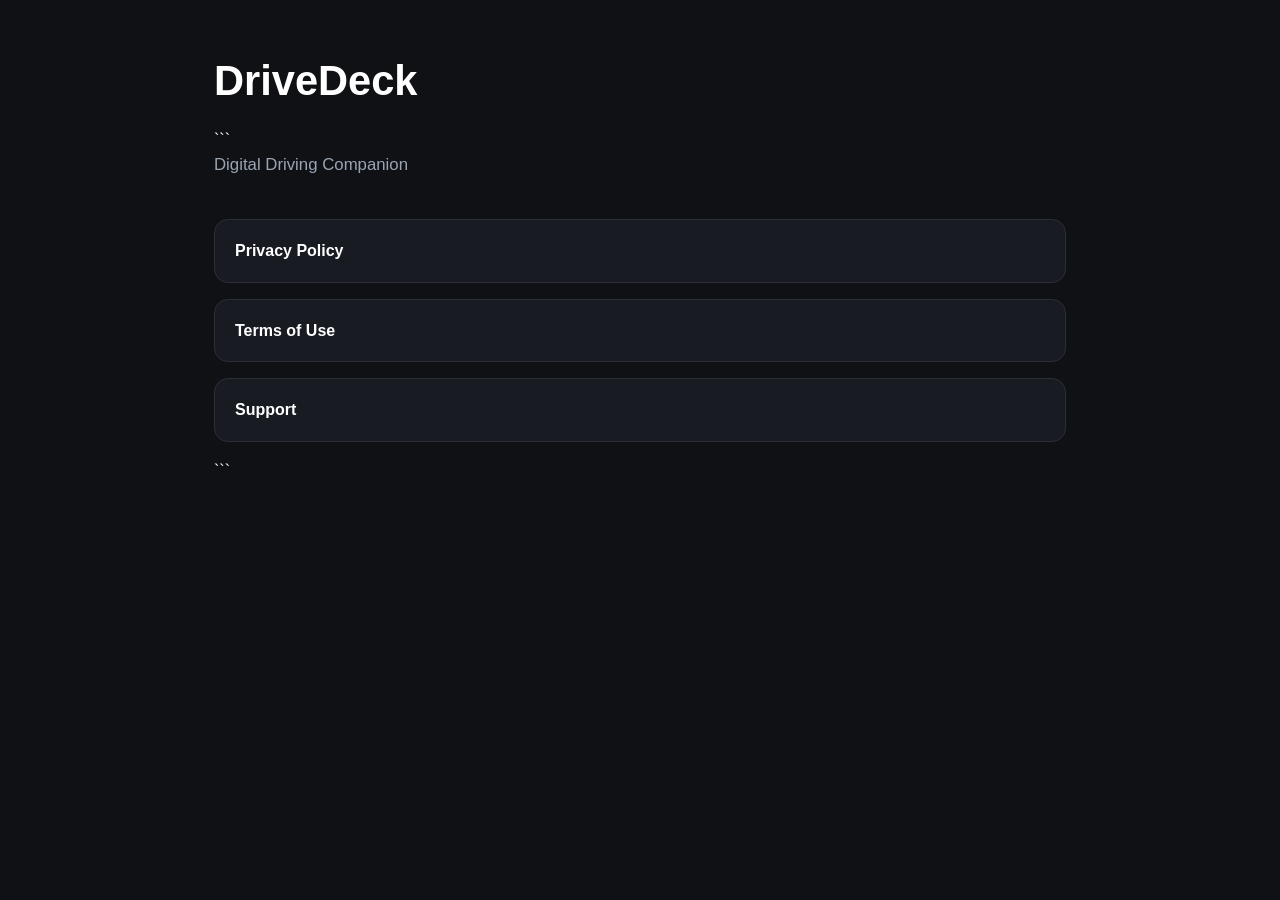
==== index.html @ dbd65eac "DriveDeck mandatory informations" ====
<!DOCTYPE html>

<html lang="en">
<head>
<meta charset="UTF-8">
<meta name="viewport" content="width=device-width, initial-scale=1.0">
<title>DriveDeck</title>
<link rel="stylesheet" href="style.css">
</head>
<body>

<div class="container">
    <h1>DriveDeck</h1>

```
<p class="subtitle">
    Digital Driving Companion
</p>

<div class="card">
    <a href="privacy.html">Privacy Policy</a>
</div>

<div class="card">
    <a href="terms.html">Terms of Use</a>
</div>

<div class="card">
    <a href="support.html">Support</a>
</div>
```

</div>

</body>
</html>
---- style.css ----
* {
  margin: 0;
  padding: 0;
  box-sizing: border-box;
  }

:root {
--background: #0f1115;
--surface: #181b22;
--surface-hover: #20242d;
--text: #ffffff;
--secondary: #9aa4b2;
--accent: #e53935;
--border: #2a2f3a;
}

body {
background: var(--background);
color: var(--text);
font-family: -apple-system, BlinkMacSystemFont, "SF Pro Display",
"Segoe UI", sans-serif;
line-height: 1.6;
}

.container {
max-width: 900px;
margin: 0 auto;
padding: 48px 24px;
}

h1 {
font-size: 2.6rem;
font-weight: 700;
margin-bottom: 12px;
}

h2 {
margin-top: 32px;
margin-bottom: 12px;
font-size: 1.3rem;
}

.subtitle {
color: var(--secondary);
margin-bottom: 40px;
font-size: 1.05rem;
}

p {
margin-bottom: 16px;
color: #e8eaed;
}

ul {
margin-left: 24px;
margin-bottom: 20px;
}

li {
margin-bottom: 8px;
}

.card {
background: var(--surface);
border: 1px solid var(--border);
border-radius: 14px;
padding: 18px 20px;
margin-bottom: 16px;
transition: 0.2s ease;
}

.card:hover {
background: var(--surface-hover);
}

.card a {
text-decoration: none;
color: var(--text);
font-weight: 600;
display: block;
}

.button {
display: inline-block;
padding: 12px 20px;
border-radius: 10px;
background: var(--accent);
color: white;
text-decoration: none;
font-weight: 600;
}

.footer {
margin-top: 48px;
color: var(--secondary);
font-size: 0.9rem;
text-align: center;
}

code {
background: var(--surface);
padding: 2px 6px;
border-radius: 4px;
}

a {
color: #ff6b6b;
}
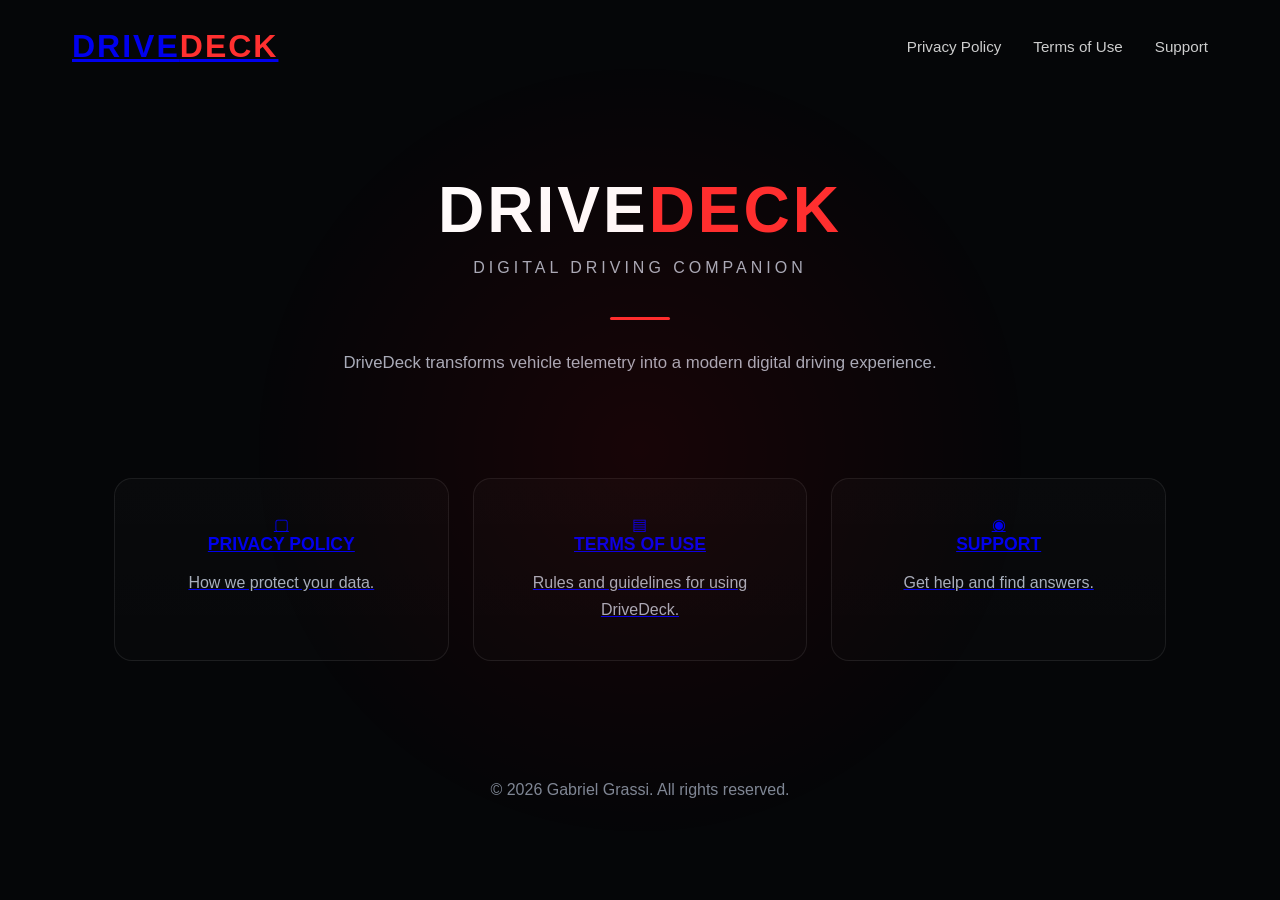
==== commit ef4f00e2: "Style update" ====
--- a/index.html
+++ b/index.html
@@ -1,36 +1,59 @@
 <!DOCTYPE html>
-
 <html lang="en">
 <head>
-<meta charset="UTF-8">
-<meta name="viewport" content="width=device-width, initial-scale=1.0">
-<title>DriveDeck</title>
-<link rel="stylesheet" href="style.css">
+  <meta charset="UTF-8" />
+  <meta name="viewport" content="width=device-width, initial-scale=1.0" />
+  <title>DriveDeck</title>
+  <link rel="stylesheet" href="style.css" />
+  <link rel="icon" type="image/png" href="favicon.png" />
 </head>
 <body>
 
-<div class="container">
-    <h1>DriveDeck</h1>
+  <nav class="navbar">
+    <a class="logo" href="index.html">DRIVE<span>DECK</span></a>
 
-```
-<p class="subtitle">
-    Digital Driving Companion
-</p>
+    <div class="nav-links">
+      <a href="privacy.html">Privacy Policy</a>
+      <a href="terms.html">Terms of Use</a>
+      <a href="support.html">Support</a>
+    </div>
+  </nav>
 
-<div class="card">
-    <a href="privacy.html">Privacy Policy</a>
-</div>
+  <main>
+    <section class="hero">
+      <h1>DRIVE<span>DECK</span></h1>
+      <p class="tagline">DIGITAL DRIVING COMPANION</p>
+      <div class="red-line"></div>
 
-<div class="card">
-    <a href="terms.html">Terms of Use</a>
-</div>
+      <p class="description">
+        DriveDeck transforms vehicle telemetry into a modern digital driving experience.
+      </p>
+    </section>
 
-<div class="card">
-    <a href="support.html">Support</a>
-</div>
-```
+    <section class="card-grid">
+      <a class="card" href="privacy.html">
+        <div class="card-icon">▢</div>
+        <h3>PRIVACY POLICY</h3>
+        <p>How we protect your data.</p>
+      </a>
 
-</div>
+      <a class="card" href="terms.html">
+        <div class="card-icon">▤</div>
+        <h3>TERMS OF USE</h3>
+        <p>Rules and guidelines for using DriveDeck.</p>
+      </a>
+
+      <a class="card" href="support.html">
+        <div class="card-icon">◉</div>
+        <h3>SUPPORT</h3>
+        <p>Get help and find answers.</p>
+      </a>
+    </section>
+  </main>
+
+  <footer class="footer">
+    © 2026 Gabriel Grassi. All rights reserved.
+  </footer>
 
 </body>
-</html>
+</html>
--- a/style.css
+++ b/style.css
@@ -1,108 +1,231 @@
 * {
-  margin: 0;
-  padding: 0;
-  box-sizing: border-box;
-  }
+    margin: 0;
+    padding: 0;
+    box-sizing: border-box;
+}
 
 :root {
---background: #0f1115;
---surface: #181b22;
---surface-hover: #20242d;
---text: #ffffff;
---secondary: #9aa4b2;
---accent: #e53935;
---border: #2a2f3a;
+    --bg: #050608;
+    --surface: #0f1116;
+    --surface-hover: #151922;
+    --border: rgba(255,255,255,0.08);
+
+    --text: #ffffff;
+    --secondary: #a8b0bd;
+
+    --red: #ff3030;
+    --red-soft: rgba(255,48,48,0.15);
 }
 
 body {
-background: var(--background);
-color: var(--text);
-font-family: -apple-system, BlinkMacSystemFont, "SF Pro Display",
-"Segoe UI", sans-serif;
-line-height: 1.6;
-}
-
-.container {
-max-width: 900px;
-margin: 0 auto;
-padding: 48px 24px;
-}
-
-h1 {
-font-size: 2.6rem;
-font-weight: 700;
-margin-bottom: 12px;
-}
-
-h2 {
-margin-top: 32px;
-margin-bottom: 12px;
-font-size: 1.3rem;
-}
-
-.subtitle {
-color: var(--secondary);
-margin-bottom: 40px;
-font-size: 1.05rem;
-}
-
-p {
-margin-bottom: 16px;
-color: #e8eaed;
-}
-
-ul {
-margin-left: 24px;
-margin-bottom: 20px;
-}
-
-li {
-margin-bottom: 8px;
+    background: var(--bg);
+    color: var(--text);
+    font-family: -apple-system, BlinkMacSystemFont, "SF Pro Display", sans-serif;
+    min-height: 100vh;
+}
+
+/* subtle background glow */
+
+body::before {
+    content: "";
+    position: fixed;
+    inset: 0;
+    pointer-events: none;
+
+    background:
+        radial-gradient(circle at center,
+            rgba(255,0,0,0.08),
+            transparent 50%);
+}
+
+/* navigation */
+
+.navbar {
+    max-width: 1200px;
+    margin: auto;
+
+    display: flex;
+    justify-content: space-between;
+    align-items: center;
+
+    padding: 28px 32px;
+}
+
+.logo {
+    font-size: 2rem;
+    font-weight: 700;
+    letter-spacing: 2px;
+}
+
+.logo span {
+    color: var(--red);
+}
+
+.nav-links {
+    display: flex;
+    gap: 32px;
+}
+
+.nav-links a {
+    color: white;
+    text-decoration: none;
+    font-size: 0.95rem;
+    opacity: 0.8;
+    transition: 0.2s;
+}
+
+.nav-links a:hover {
+    opacity: 1;
+    color: var(--red);
+}
+
+/* hero */
+
+.hero {
+    text-align: center;
+    max-width: 900px;
+    margin: auto;
+
+    padding: 80px 24px 40px;
+}
+
+.hero h1 {
+    font-size: 4rem;
+    letter-spacing: 3px;
+    margin-bottom: 12px;
+}
+
+.hero h1 span {
+    color: var(--red);
+}
+
+.hero .tagline {
+    color: var(--secondary);
+    letter-spacing: 4px;
+    text-transform: uppercase;
+    margin-bottom: 40px;
+}
+
+.hero .description {
+    color: var(--secondary);
+    font-size: 1.05rem;
+    line-height: 1.8;
+}
+
+/* divider */
+
+.red-line {
+    width: 60px;
+    height: 3px;
+    background: var(--red);
+    margin: 28px auto;
+    border-radius: 999px;
+}
+
+/* cards */
+
+.card-grid {
+    max-width: 1100px;
+    margin: 60px auto;
+
+    display: grid;
+    grid-template-columns: repeat(auto-fit,minmax(260px,1fr));
+    gap: 24px;
+
+    padding: 0 24px;
 }
 
 .card {
-background: var(--surface);
-border: 1px solid var(--border);
-border-radius: 14px;
-padding: 18px 20px;
-margin-bottom: 16px;
-transition: 0.2s ease;
+    background: linear-gradient(
+        180deg,
+        rgba(255,255,255,0.02),
+        rgba(255,255,255,0.01)
+    );
+
+    border: 1px solid var(--border);
+    border-radius: 18px;
+
+    padding: 36px 28px;
+
+    text-align: center;
+
+    transition: 0.25s ease;
 }
 
 .card:hover {
-background: var(--surface-hover);
+    transform: translateY(-4px);
+
+    border-color: rgba(255,48,48,0.3);
+
+    box-shadow:
+        0 0 25px rgba(255,48,48,0.12);
+}
+
+.card h3 {
+    margin-bottom: 14px;
+    font-size: 1.1rem;
+}
+
+.card p {
+    color: var(--secondary);
+    line-height: 1.7;
 }
 
 .card a {
-text-decoration: none;
-color: var(--text);
-font-weight: 600;
-display: block;
-}
-
-.button {
-display: inline-block;
-padding: 12px 20px;
-border-radius: 10px;
-background: var(--accent);
-color: white;
-text-decoration: none;
-font-weight: 600;
-}
+    color: white;
+    text-decoration: none;
+}
+
+/* content pages */
+
+.page {
+    max-width: 950px;
+    margin: auto;
+    padding: 40px 24px 80px;
+}
+
+.page-header {
+    text-align: center;
+    margin-bottom: 60px;
+}
+
+.page-header h1 {
+    font-size: 3rem;
+    letter-spacing: 3px;
+}
+
+.page-section {
+    background: rgba(255,255,255,0.02);
+
+    border: 1px solid var(--border);
+
+    border-radius: 16px;
+
+    padding: 24px;
+
+    margin-bottom: 18px;
+}
+
+.page-section h2 {
+    color: white;
+    margin-bottom: 12px;
+}
+
+.page-section p,
+.page-section li {
+    color: var(--secondary);
+    line-height: 1.8;
+}
+
+.page-section ul {
+    padding-left: 20px;
+}
+
+/* footer */
 
 .footer {
-margin-top: 48px;
-color: var(--secondary);
-font-size: 0.9rem;
-text-align: center;
-}
-
-code {
-background: var(--surface);
-padding: 2px 6px;
-border-radius: 4px;
-}
-
-a {
-color: #ff6b6b;
-}
+    text-align: center;
+    color: #7f8896;
+
+    padding: 60px 20px 30px;
+}
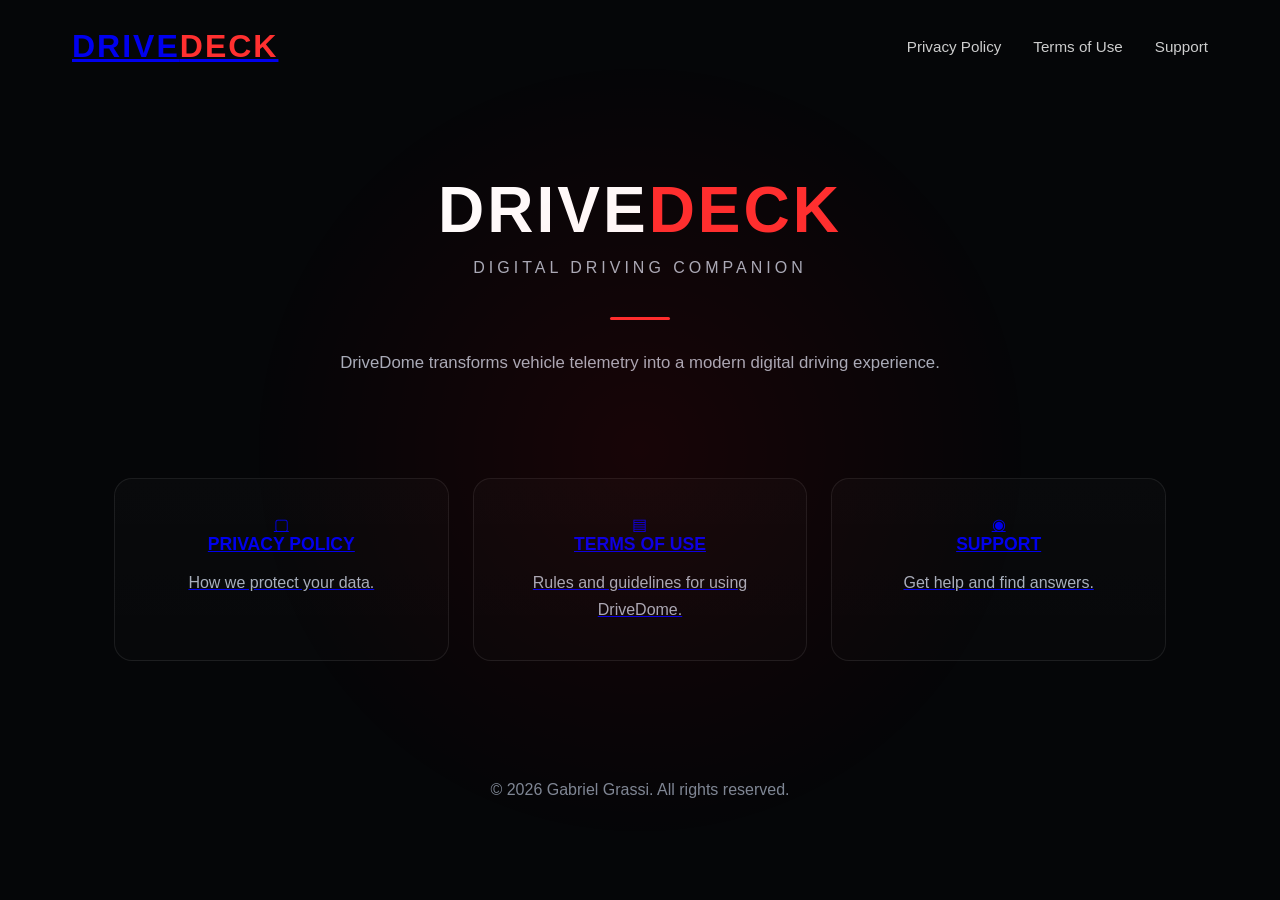
==== commit 7ebc81f6: "DriveDome rebranding" ====
--- a/index.html
+++ b/index.html
@@ -3,7 +3,7 @@
 <head>
   <meta charset="UTF-8" />
   <meta name="viewport" content="width=device-width, initial-scale=1.0" />
-  <title>DriveDeck</title>
+  <title>DriveDome</title>
   <link rel="stylesheet" href="style.css" />
   <link rel="icon" type="image/png" href="favicon.png" />
 </head>
@@ -26,7 +26,7 @@
       <div class="red-line"></div>
 
       <p class="description">
-        DriveDeck transforms vehicle telemetry into a modern digital driving experience.
+        DriveDome transforms vehicle telemetry into a modern digital driving experience.
       </p>
     </section>
 
@@ -40,7 +40,7 @@
       <a class="card" href="terms.html">
         <div class="card-icon">▤</div>
         <h3>TERMS OF USE</h3>
-        <p>Rules and guidelines for using DriveDeck.</p>
+        <p>Rules and guidelines for using DriveDome.</p>
       </a>
 
       <a class="card" href="support.html">
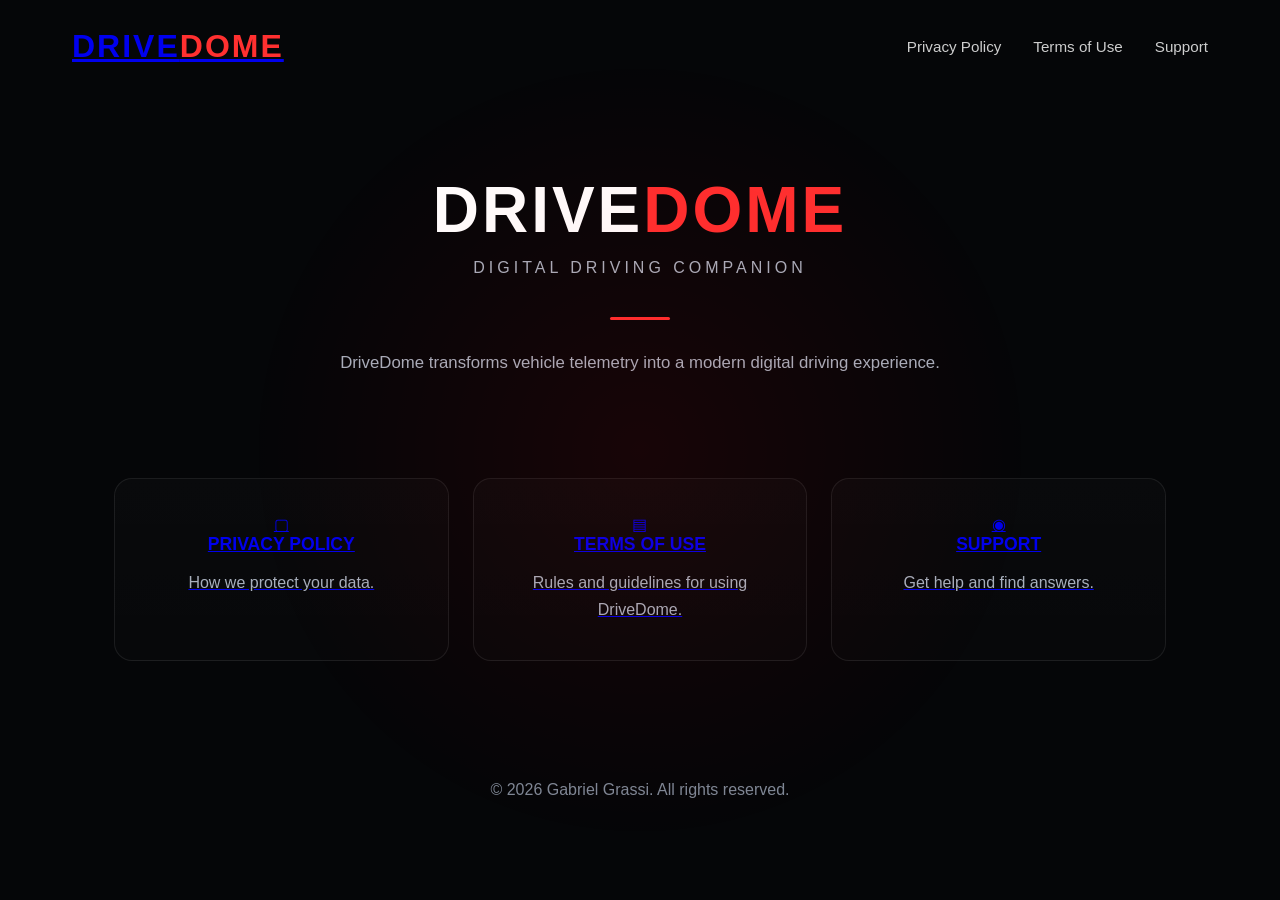
==== commit 8449d7a0: "DriveDome" ====
--- a/index.html
+++ b/index.html
@@ -10,7 +10,7 @@
 <body>
 
   <nav class="navbar">
-    <a class="logo" href="index.html">DRIVE<span>DECK</span></a>
+    <a class="logo" href="index.html">DRIVE<span>DOME</span></a>
 
     <div class="nav-links">
       <a href="privacy.html">Privacy Policy</a>
@@ -21,7 +21,7 @@
 
   <main>
     <section class="hero">
-      <h1>DRIVE<span>DECK</span></h1>
+      <h1>DRIVE<span>DOME</span></h1>
       <p class="tagline">DIGITAL DRIVING COMPANION</p>
       <div class="red-line"></div>
 
